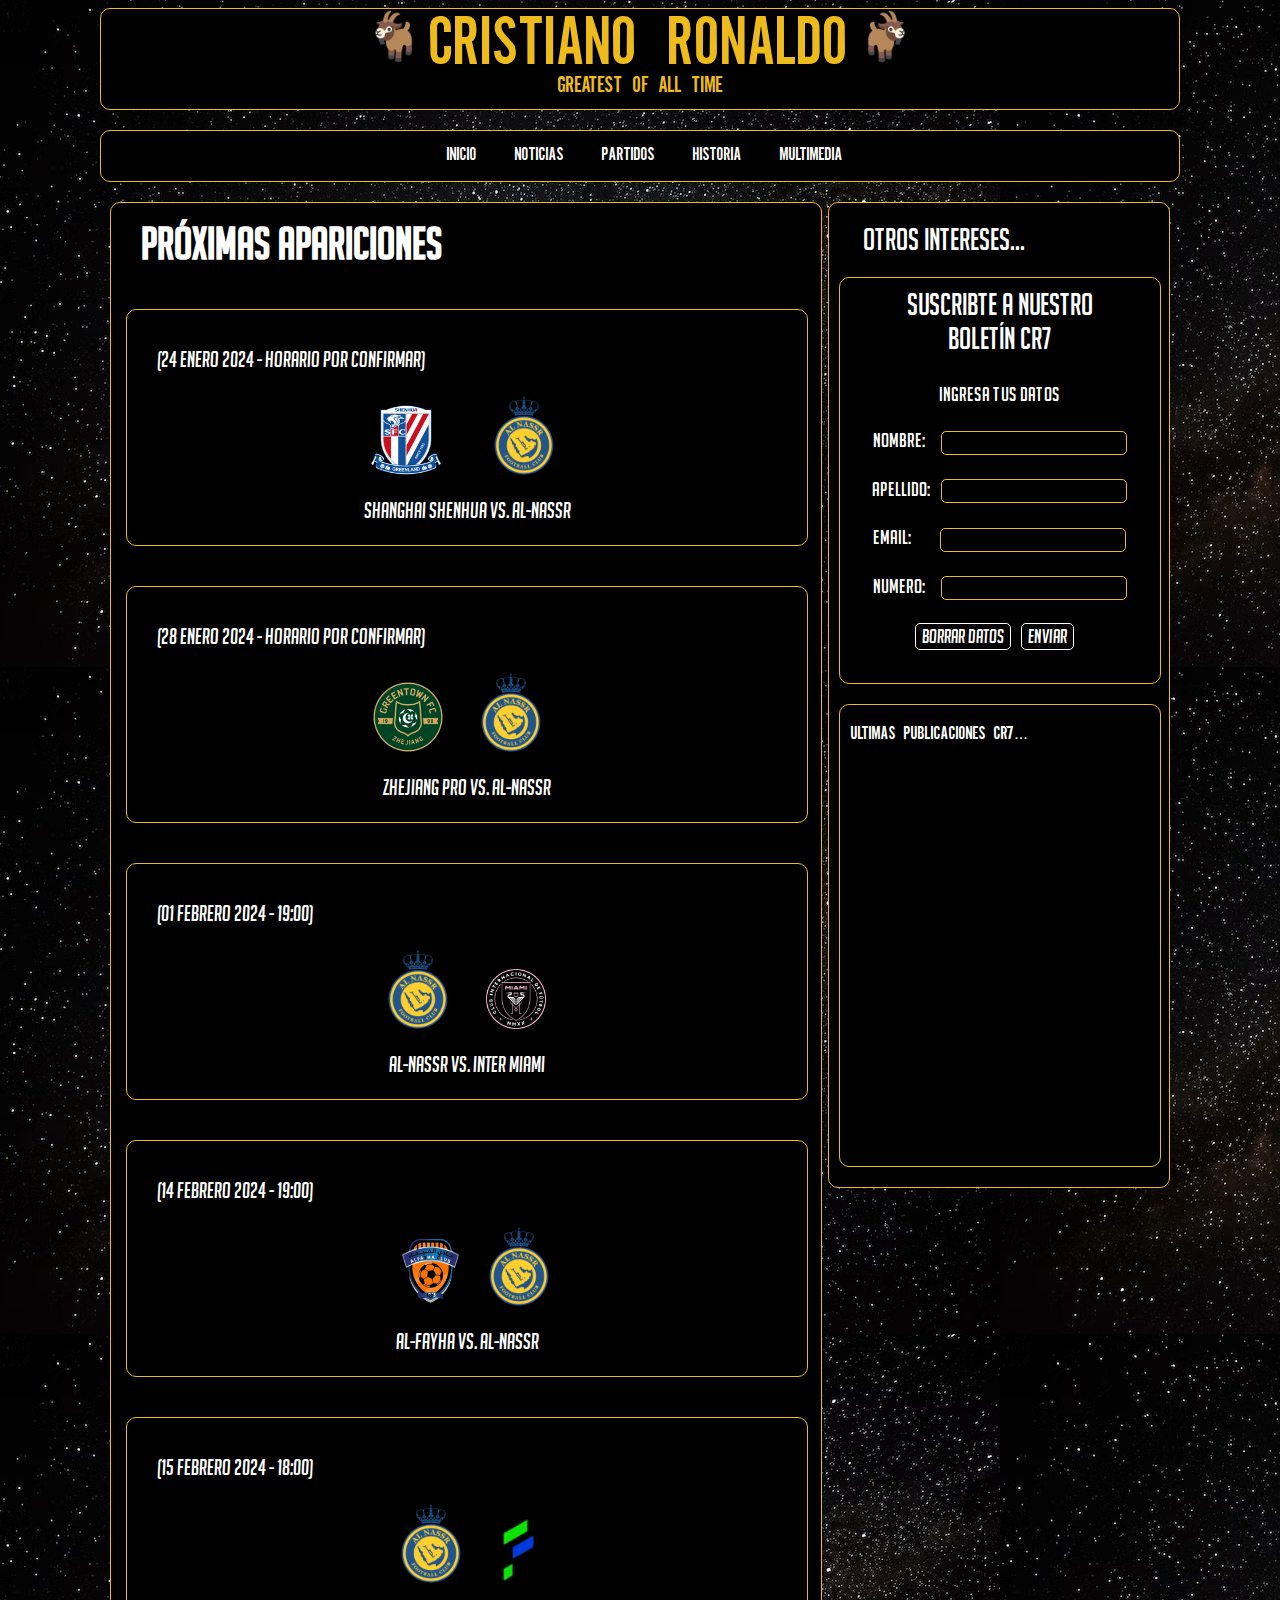
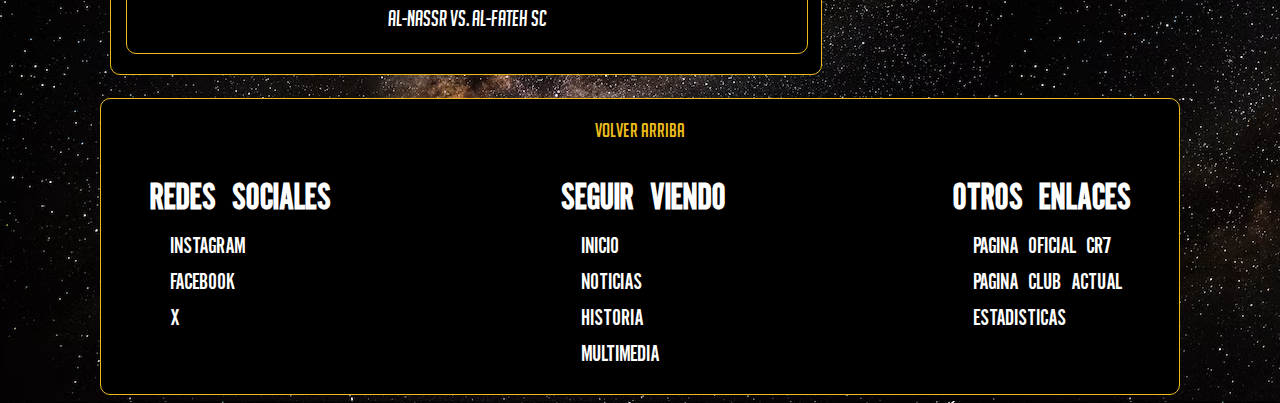
==== Archivos.HTML/partidos.html @ 954ae52b "pagina web terminada" ====
<!DOCTYPE html>
<html lang = "es">
<head>
    <meta charset="UTF-8">
    <meta name="viewport" content="width=device-width, initial-scale=1.0">
    <title>CRIS7IANO RONALDO</title>
    <link rel="stylesheet" href="../Archivos.CSS/stylesPartidos.css">
</head>
<body>
    <a href = "../index.html">
        <header class = "banner" id="top">
            <img src = "../Archivos.IMAGENES/BODY/cabra1.png" alt="cabra1" width = "55px" style = "top: 20px; right: 20px;">
            <span style = "color: #EDBC1C; font-size: 60px;">CRISTIANO RONALDO</span>
            <img src = "../Archivos.IMAGENES/BODY/cabra2.png" alt="cabra2" width = "55px" style = "top: 20px; left: 20px;"><br>
            <span style = "color: #EDBC1C; font-size: 20px;">Greatest Of All Time</span>
        </header>
    </a>

    <nav>
        <ul>
            <li><a href="../index.html">INICIO</a></li>
            <li><a href="noticias.html">NOTICIAS</a></li>
            <li><a href="partidos.html">PARTIDOS</a></li>
            <li><a href="historia.html">HISTORIA</a></li>
            <li><a href="multimedia.html">MULTIMEDIA</a></li>
        </ul>
    </nav>

    <main>
        <section>
            <article class="articuloSection">
                <header class = "headerArticulo">
                    <span><b>PRÓXIMAS APARICIONES</b></span>
                </header>
                
                <article class="articuloPartido">
                    <p>(24 ENERO 2024 - HORARIO POR CONFIRMAR)</p>
                    <div class="enfrentamiento">
                        <img  style = "margin-left: 30px; margin-bottom: 10px;" src="../Archivos.IMAGENES/ESCUDOS/SHENGHAI SHENHUA.png" alt="esc1" width="70px">
                        <img style = "margin-left: 35px; margin-bottom: 10px;" src="../Archivos.IMAGENES/ESCUDOS/ALNASSR.png" alt="esc2" width="80px">
                        <p style = "margin-top: 10px;">Shanghai Shenhua VS. Al-Nassr</p>
                    </div>
                </article>
                
                <article class="articuloPartido">
                    <p>(28 ENERO 2024 - HORARIO POR CONFIRMAR)</p>
                    <div class="enfrentamiento">
                        <img style = "margin-left: 20px; margin-bottom: 10px;" src="../Archivos.IMAGENES/ESCUDOS/ZHEJIANG PRO.png" alt="esc3" width="70px">
                        <img style = "margin-left: 20px; margin-bottom: 10px;" src="../Archivos.IMAGENES/ESCUDOS/ALNASSR.png" alt="esc4" width="80px">
                        <p style = "margin-top: 10px;">Zhejiang Pro VS. Al-Nassr</p>
                    </div>
                    
                </article>

                <article class="articuloPartido">
                    <p>(01 FEBRERO 2024 - 19:00)</p>
                    <div class="enfrentamiento">
                        <img style = "margin-left: 20px; margin-bottom: 10px;" src="../Archivos.IMAGENES/ESCUDOS/ALNASSR.png" alt="esc5" width="80px">
                        <img style = "margin-left: 20px; margin-bottom: 10px;" src="../Archivos.IMAGENES/ESCUDOS/INTERMIAMI.png" alt="esc6" width="60px">
                        <p style = "margin-top: 10px;">Al-Nassr VS. Inter Miami</p>
                    </div>
                    
                </article>
                            
                <article class="articuloPartido">
                    <p>(14 FEBRERO 2024 - 19:00)</p>
                    <div class="enfrentamiento">
                        <img style = "margin-left: 50px; margin-bottom: 10px;" src="../Archivos.IMAGENES/ESCUDOS/ALFAYHA.png" alt="esc7" width="70px">
                        <img style = "margin-left: 5px; margin-bottom: 10px;" src="../Archivos.IMAGENES/ESCUDOS/ALNASSR.png" alt="esc8" width="80px">
                        <p style = "margin-top: 10px;">AL-Fayha VS. Al-Nassr </p>
                    </div>
                </article>

                <article class="articuloPartido">
                    <p>(15 FEBRERO 2024 - 18:00)</p>
                    <div class="enfrentamiento">
                        <img style = "margin-left: 35px; margin-bottom: 10px;" src="../Archivos.IMAGENES/ESCUDOS/ALNASSR.png" alt="esc9" width="80px">
                        <img style = "margin-left: 5px; margin-bottom: 10px;" src="../Archivos.IMAGENES/ESCUDOS/ALFATEH.png" alt="esc10" width="65px">
                        <p style = "margin-top: 10px;">Al-Nassr VS. Al-Fateh SC </p>
                    </div>

                </article>
                
            </article>
        </section>

    </main>

    <aside>
        <header style="font-size: 30px; margin-top: 20px; margin-right: 140px;" class = "headerArticulo">
            <span>OTROS INTERESES...</span>
        </header>

        <article class = "articuloLateral" id="textoLateral">
            <header style="font-size: 30px; margin-top: 10px;">
                <span>SUSCRIBTE A NUESTRO <br> BOLETÍN CR7</span>
            </header>

            <form style="margin-top: 20px;" method="post" action="boletin.php">
                <fieldset style="height: auto; margin-bottom: 20px; border: 0px;">
                    INGRESA TUS DATOS <br><br>
                    <label for="name" style="margin-right: 15px;">NOMBRE:</label><input type="text" id="name" class="cuadroForm" required> <br><br>
                    <label for="lastName" style="margin-right: 10px;">APELLIDO:</label><input type="text" id="lastName" class="cuadroForm" required><br><br>
                    <label for="email" style="margin-right: 28px;">EMAIL:</label><input type="email" id="email" class="cuadroForm" required><br><br>
                    <label for="num" style="margin-right: 15px;">NUMERO:</label><input type="text" id="num" class="cuadroForm" required><br><br>
                    <input type="reset" value="BORRAR DATOS" class="botonesForm"><input type="submit" value="ENVIAR" class="botonesForm"><br>
                </fieldset>
            </form>
        </article>

        <article class="articuloLateral" style="padding-top: 20px; margin-top: 40px;">
            <span style="margin-right: 120px;">ULTIMAS PUBLICACIONES CR7...</span>
            <iframe style="margin-top: 20px;" src="https://www.facebook.com/plugins/post.php?href=https%3A%2F%2Fwww.facebook.com%2FCristiano%2Fposts%2Fpfbid02P5n7Lp552182aWrZM5zAu9nzjdbRhjZhtpjsz3brKp5QXodTsSf96dJvqFaWjYBSl&show_text=true&width=500" width="aut" height="400" style="border:none;overflow:hidden" scrolling="no" frameborder="0" allowfullscreen="true" allow="autoplay; clipboard-write; encrypted-media; picture-in-picture; web-share"></iframe>
        </article>

    </aside>

    <footer>
        <center><a href = "#TOP" class="verMas" style="font-size: 20px">VOLVER ARRIBA</a></center>

        <div id = "redes">
            <h1>REDES SOCIALES</h1>
            <a class = "enlacesFooter" href="https://www.instagram.com/cristiano/" target="_blank">INSTAGRAM</a> <br><br>
            <a class = "enlacesFooter" href="https://www.facebook.com/Cristiano/?locale=es_ES" target="_blank">FACEBOOK</a> <br><br>
            <a class = "enlacesFooter" href="https://twitter.com/cristiano?lang=es" target="_blank">X </a>
        </div>

        <div id = "enlaces">
            <h1>SEGUIR VIENDO</h1>
            <a class = "enlacesFooter" href="../index.html">INICIO </a> <br><br>
            <a class = "enlacesFooter" href="">NOTICIAS</a> <br><br>
            <a class = "enlacesFooter" href="">HISTORIA </a> <br><br>
            <a class = "enlacesFooter" href="">MULTIMEDIA </a> <br><br>
        </div>

        <div id = "otrosEnlaces">
            <h1>OTROS ENLACES</h1>
            <a class = "enlacesFooter" href="https://www.cristianoronaldo.com/#cr7" target="_blank">PAGINA OFICIAL CR7 </a> <br><br>
            <a class = "enlacesFooter" href="https://alnassr.sa/" target="_blank">PAGINA CLUB ACTUAL</a> <br><br>
            <a class = "enlacesFooter" href="https://www.transfermarkt.es/cristiano-ronaldo/profil/spieler/8198" target="_blank">ESTADISTICAS </a> <br><br>
        </div>
    </footer>
</body>
</html>
---- Archivos.CSS/stylesPartidos.css ----
@font-face {
    font-family: 'big_noodle1';
    src: url('../Archivos.CSS/fonts/NHLCOLOR.TTF') format('truetype');
}

@font-face {
    font-family: 'big_noodle2';
    src: url('../Archivos.CSS/fonts/big_noodle_titling.ttf') format('truetype');
}

@font-face {
    font-family: 'big_noodle3';
    src: url('../Archivos.CSS/fonts/big_noodle_titling_oblique.ttf') format('truetype');
}

a{
    text-decoration: none;
    color: white;
}

body{
    background-image: url("../Archivos.IMAGENES/BODY/background.png");
    background-repeat: repeat;
    background-color: black;
    font-family: 'big_noodle1', sans-serif;
    width: 1080px;
    margin-left: auto;
    margin-right: auto;
    padding: 0;
}

aside, footer, header, main, nav{
    display: block;
}

.banner{
    position: relative;
    width: auto;
    height: 100px;
    text-align: center;
    border-radius: 10px;
    border: 1px solid #EDBC1C;
    background-color: black;
}

#texto{
    width: 670px;
    height: 90px;
    text-align: center;
    border: 1px solid white;
}

#cabra1, #cabra2{
    position: relative;
}

nav{
    position: relative;
    width: auto;
    height: 50px;
    top: 20px;
    color: white;
    text-align: center;
    border-radius: 10px;
    border: 1px solid #EDBC1C;
    background-color: black;
}

li{
    display: inline;
    margin-right: 30px;
    color: white;
}

li:hover{
    font-size: 15px;
    color: whitesmoke;
}

section{
    float: left;
    margin-bottom: 23px;
}

.articuloSection{
    margin-left: 10px;
    width: 710px;
    height: auto;
    margin-top: 40px;
    padding-top: 15px;
    padding-bottom: 20px;
    border: 1px solid #EDBC1C;
    border-radius: 10px;
    background-color: black;
}

.articuloPartido{
    width: 680px;
    height: auto;
    margin-top: 40px;
    margin-left: 15px;
    padding-top: 15px;
    border: 1px solid #EDBC1C;
    border-radius: 10px;
    background-color: black;
}

.articuloPartido:hover{
    background-color: #333;
}

.enfrentamiento{
    color: white;
    text-align: center;
    align-items: center;
    margin-top: 20px;
    margin-left: 200px;
    margin-right: 200px;
    height: 150px;
    width: 250px;
}

.ImgNoticia{
    position: relative;
    border: 1px solid white;
    border-radius: 10px;
    margin-left: 25px;
    right: 20px;
}

.headerArticulo{
    font-family: 'big_noodle2', sans-serif;
    font-size: 45px;
    color: white;
    margin-left: 30px;
}

p{
    font-family: 'big_noodle3', sans-serif;
    color: white;
    margin-left: 30px;
    font-size: 22px;
}

figcaption{
    color: white;
    margin-left: 22px;
}

.verMas{
    font-family: 'big_noodle2', sans-serif;
    font-size: 20px;
    color: #EDBC1C;
}

.verMas:hover{
    color: blue;
}

.cajaImagen{
    border-radius: 10px;
    border: 2px solid white;
}

.collage{
    position: relative;
}

aside{
    width: 340px;
    height: auto;
    margin-top: 40px;
    margin-right: 10px;
    border: 1px solid #EDBC1C;
    border-radius: 10px;
    background-color: black;
    text-align: center;
    float: right;
    color:  white;
}

.articuloLateral{
    width: 320px;
    height: auto;
    border: 1px solid #EDBC1C;
    border-radius: 10px;
    background-color: black;
    margin-left: 9.5px;
    margin-bottom: 20px;
}

#textoLateral{
    font-family: 'big_noodle2';
    position: relative;
    top: 20px;
    font-size: 20px;
}

.cuadroForm{
    width: 180px;
    height: 20px;
    border-radius: 5px; 
    border: 1px solid #EDBC1C;
    background-color: black;
    color: white;
}

.botonesForm{
    font-family: 'big_noodle3';
    font-size: 20px;
    margin-right: 10px;
    border-radius: 5px;
    border: 1px solid white;
    background-color: black; 
    color: white;
}

footer{
    width: auto;
    height: 240px;    
    border: 1px solid #EDBC1C;
    border-radius: 10px;
    padding-top: 20px;
    padding-bottom: 35px;
    background-color: black;
    text-align: center;
    color: white;
    clear: both;
}

#redes, #enlaces, #otrosEnlaces{
    text-align: left;
    margin-left: 50px;

    width: 200px;
    height: auto;
}

#redes{
    float: left;
    text-align: left;
    margin-left: 50px;
    margin-top: 20px;
}

#enlaces{
    position: relative;
    right: 417px;
    float: right;
    text-align: left;
    margin-left: 25px;
    margin-top: 20px;
}

#otrosEnlaces{
    position: relative;
    float: right;
    left: 250px;
    margin-top: 20px;
    margin-right: 50px;
}

.enlacesFooter{
    margin-left: 20px;
    font-size: 20px;
}

.enlacesFooter:hover{
    text-decoration: underline;
}
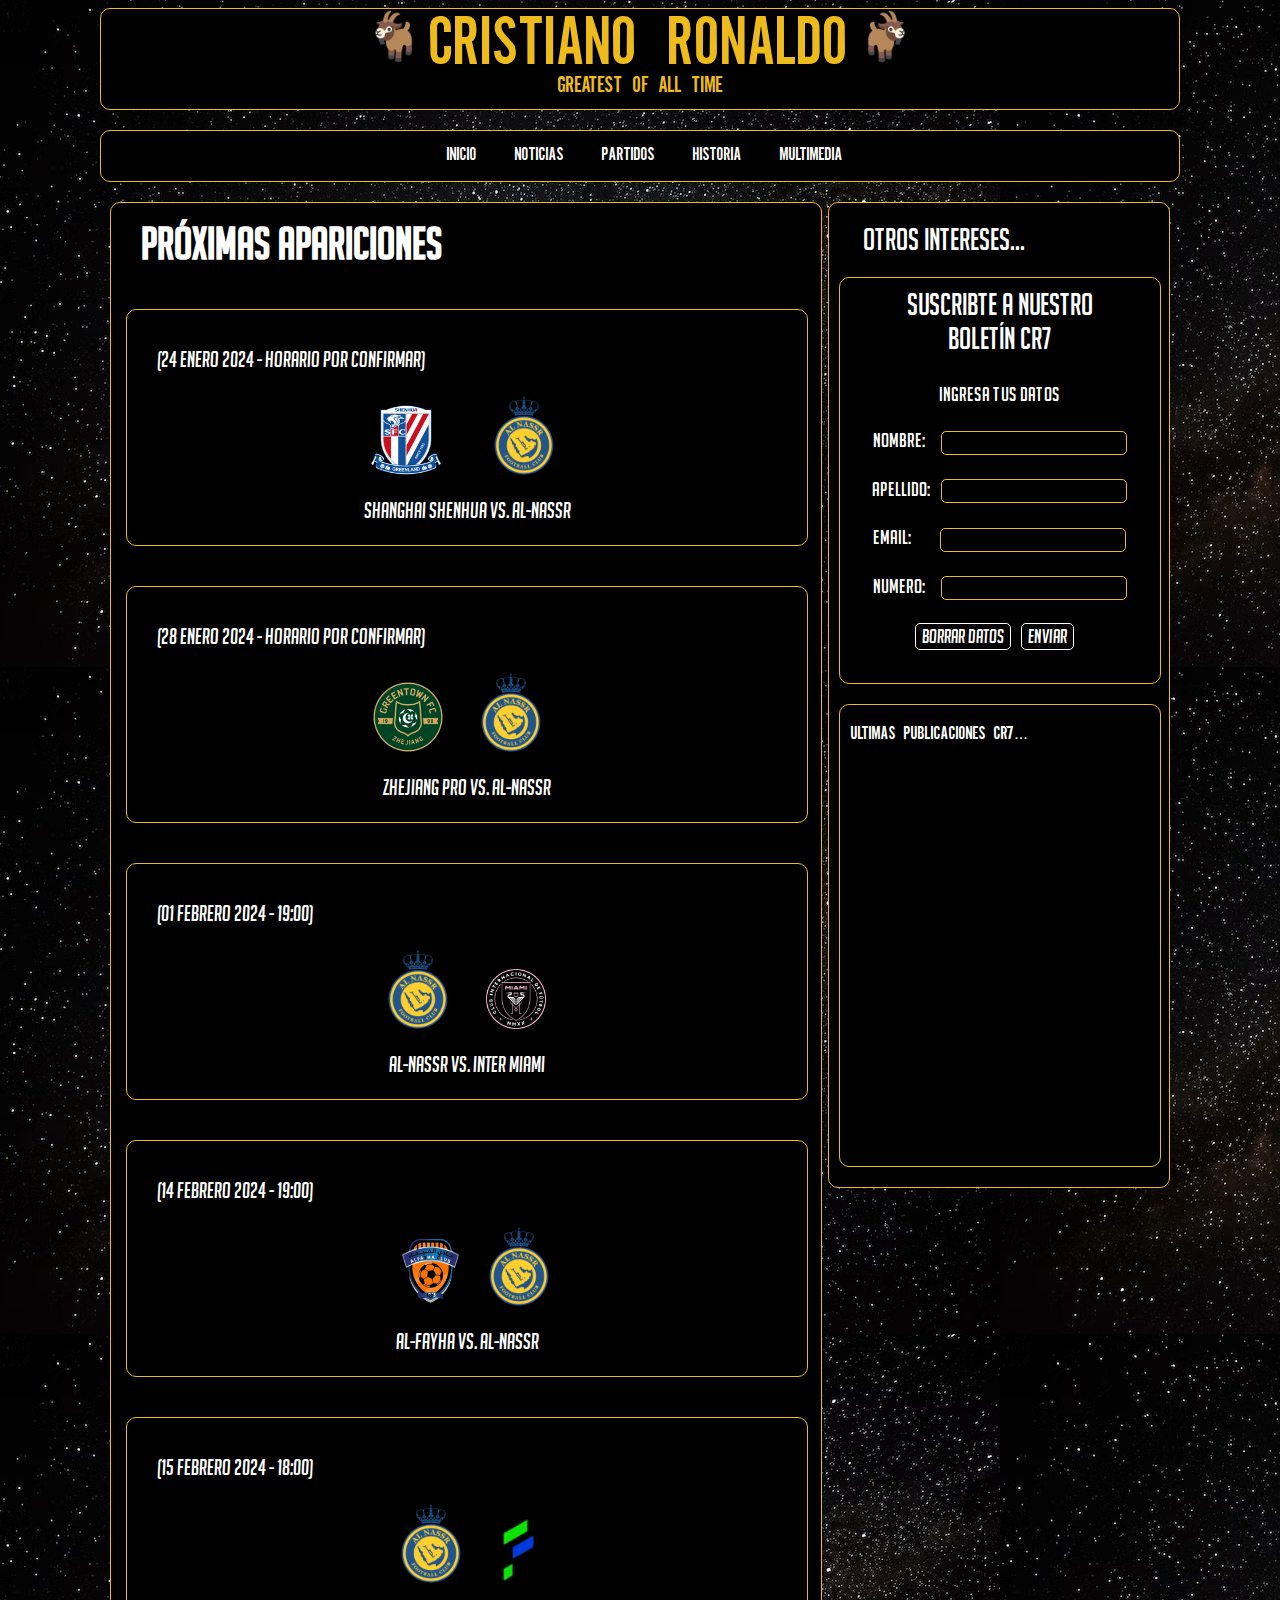
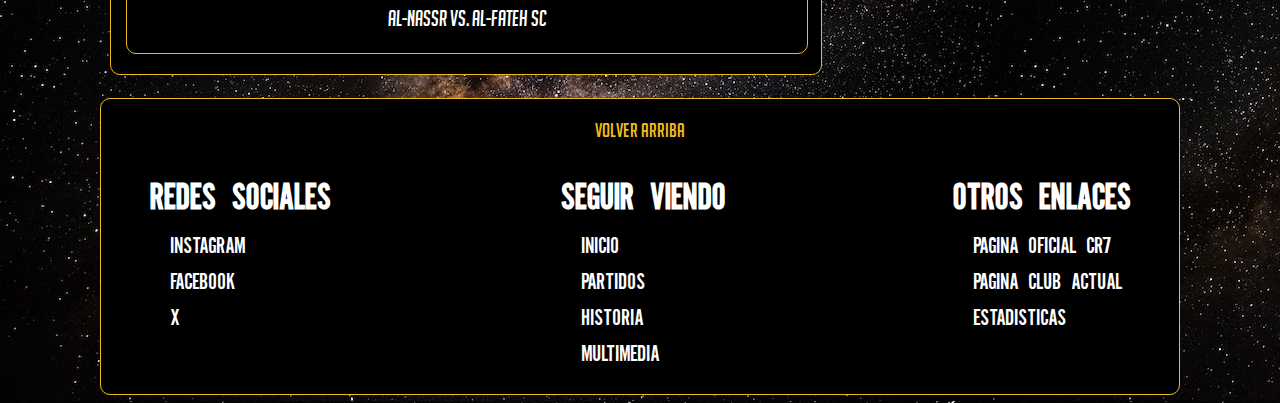
==== commit 97996feb: "Update partidos.html" ====
--- a/Archivos.HTML/partidos.html
+++ b/Archivos.HTML/partidos.html
@@ -128,9 +128,9 @@
         <div id = "enlaces">
             <h1>SEGUIR VIENDO</h1>
             <a class = "enlacesFooter" href="../index.html">INICIO </a> <br><br>
-            <a class = "enlacesFooter" href="">NOTICIAS</a> <br><br>
-            <a class = "enlacesFooter" href="">HISTORIA </a> <br><br>
-            <a class = "enlacesFooter" href="">MULTIMEDIA </a> <br><br>
+            <a class = "enlacesFooter" href="partidos.html">PARTIDOS</a> <br><br>
+            <a class = "enlacesFooter" href="historia.html">HISTORIA </a> <br><br>
+            <a class = "enlacesFooter" href="multimedia.html">MULTIMEDIA </a> <br><br>
         </div>
 
         <div id = "otrosEnlaces">
@@ -141,4 +141,4 @@
         </div>
     </footer>
 </body>
-</html>+</html>
